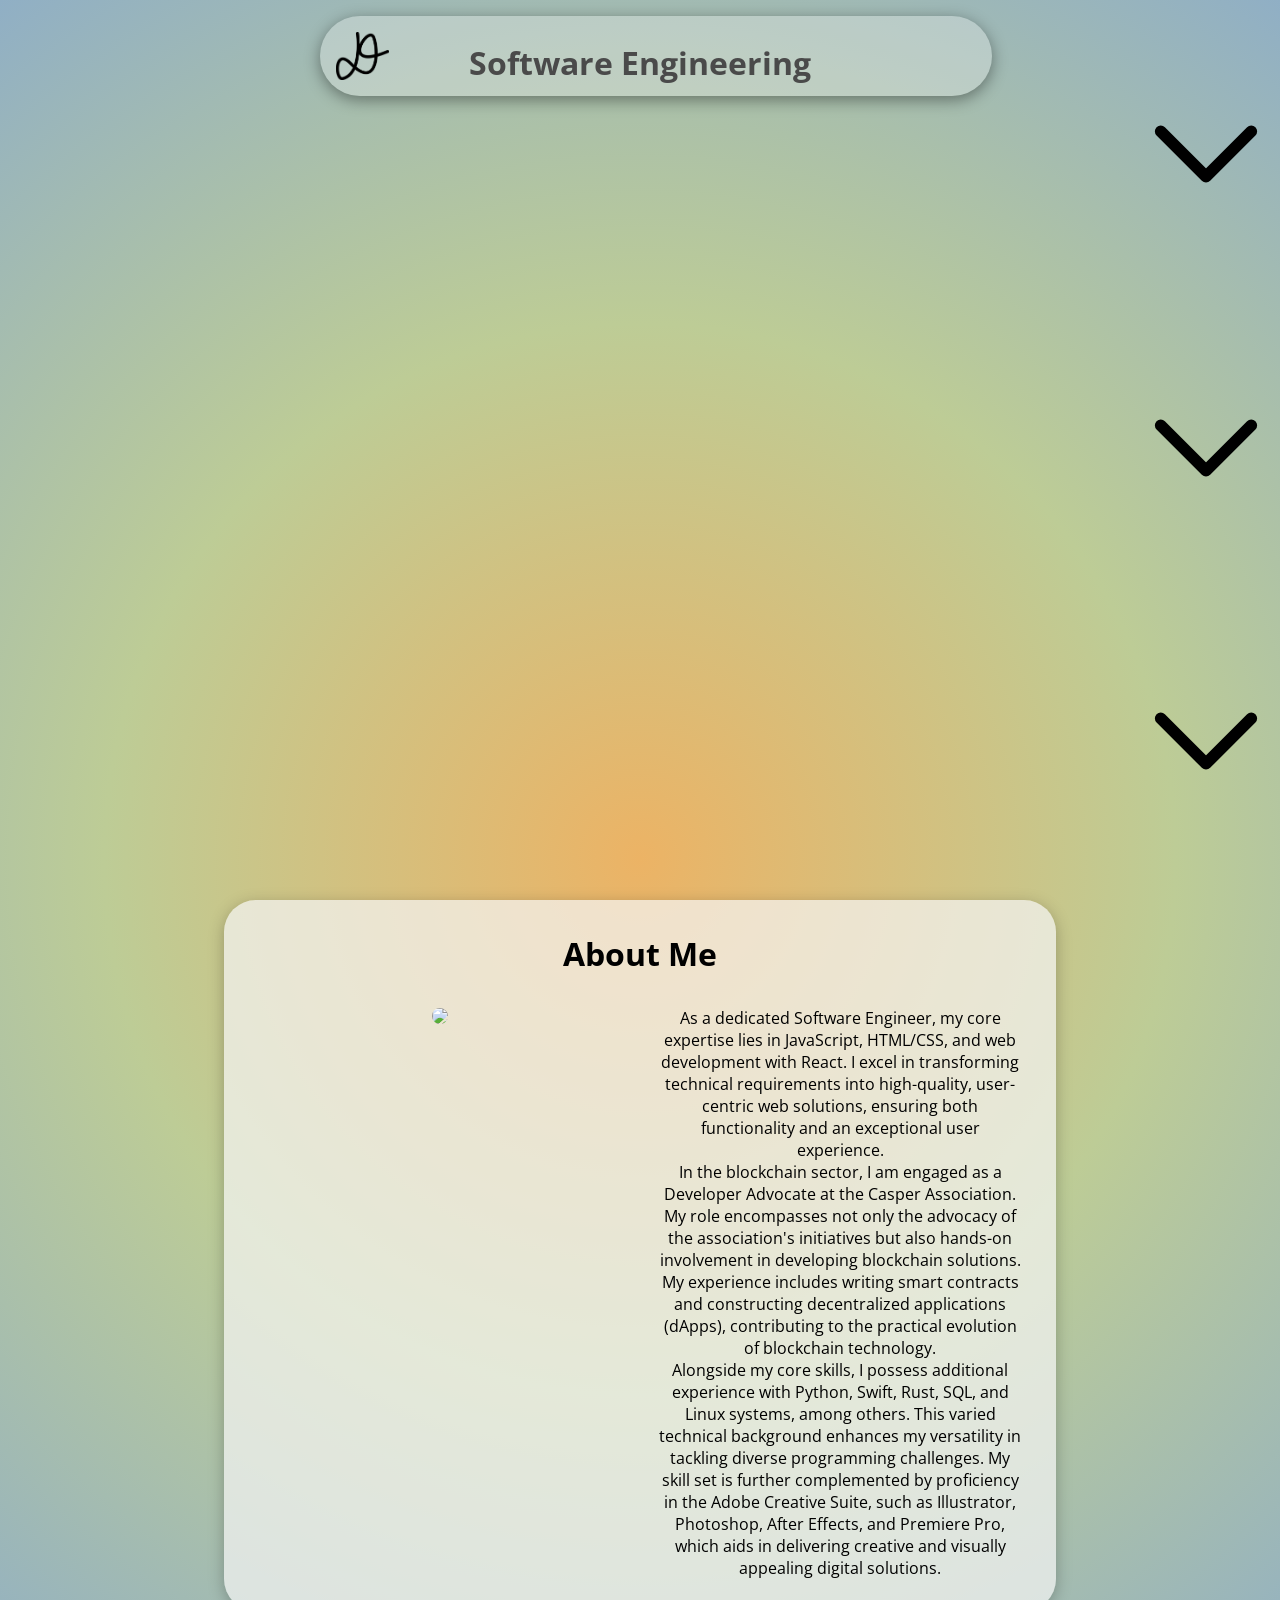
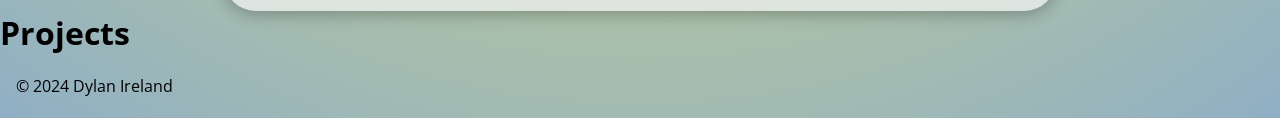
==== index.html @ 54170c0e "first commit" ====
<!DOCTYPE html>
<head>
    <link href="/assets/css/nav.css" rel="stylesheet">
    <link href="/assets/css/keyframes.css" rel="stylesheet">
    <link href="/assets/css/index.css" rel="stylesheet">
    <link href="/assets/css/scrollbar.css" rel="stylesheet">
    <script src="/assets/js/animations.js"></script>
    <script src="https://cdnjs.cloudflare.com/ajax/libs/lottie-web/5.12.2/lottie.min.js"
        integrity="sha512-jEnuDt6jfecCjthQAJ+ed0MTVA++5ZKmlUcmDGBv2vUI/REn6FuIdixLNnQT+vKusE2hhTk2is3cFvv5wA+Sgg=="
        crossorigin="anonymous" referrerpolicy="no-referrer"></script>
    <script src="https://cdnjs.cloudflare.com/ajax/libs/vanilla-tilt/1.8.1/vanilla-tilt.min.js"
        integrity="sha512-wC/cunGGDjXSl9OHUH0RuqSyW4YNLlsPwhcLxwWW1CR4OeC2E1xpcdZz2DeQkEmums41laI+eGMw95IJ15SS3g=="
        crossorigin="anonymous" referrerpolicy="no-referrer" defer></script>
    <script src="/assets/js/nav.js" defer></script>
    <script src="/assets/js/signature.js" defer></script>
    <script src="/assets/js/index.js" defer></script>
    
</head>
<body>
    <div id="nav">
        <div onclick="relocate('/')">
            <img src="/assets/photos/marque.png">
        </div>
    </div>
    <div id="subject">
        <div class="scrollDown">
            <span class="caret">
                <svg version="1.1" id="Layer_1" xmlns="http://www.w3.org/2000/svg" xmlns:xlink="http://www.w3.org/1999/xlink" x="0px"
                y="0px" viewBox="0 0 1000 1000" style="enable-background:new 0 0 1000 1000;" xml:space="preserve">
                    <polyline class="st0" points="146.4,323.2 500,676.8 853.6,323.2 " />
                </svg>
            </span>
            <span class="caret">
                <svg version="1.1" id="Layer_1" xmlns="http://www.w3.org/2000/svg" xmlns:xlink="http://www.w3.org/1999/xlink" x="0px"
                    y="0px" viewBox="0 0 1000 1000" style="enable-background:new 0 0 1000 1000;" xml:space="preserve">
                    <polyline class="st0" points="146.4,323.2 500,676.8 853.6,323.2 " />
                </svg>
            </span>
            <span class="caret">
                <svg version="1.1" id="Layer_1" xmlns="http://www.w3.org/2000/svg" xmlns:xlink="http://www.w3.org/1999/xlink" x="0px"
                    y="0px" viewBox="0 0 1000 1000" style="enable-background:new 0 0 1000 1000;" xml:space="preserve">
                    <polyline class="st0" points="146.4,323.2 500,676.8 853.6,323.2 " />
                </svg>
            </span>
        </div>
        <div id="signature">
        </div>
        <div id="cylinder">
            <div>Software Engineering</div>
            <div>Developer Advocacy</div>
            <div>Blockchain & Web3</div>
            <div>UI/UX</div>
            <div>Software Engineering</div>
        </div>
    </div>
    <div id="about">
        <h1>About Me</h1>
        <div>
            <div>
                <img src="/assets/photos/headshot.png" data-tilt data-tilt-full-page-listening data-tilt-perspective="2000" data-tilt-max="5"/>
            </div>
            <div>
                <p>As a dedicated Software Engineer, my core expertise lies in JavaScript, HTML/CSS, and web development with React. I excel
                in transforming technical requirements into high-quality, user-centric web solutions, ensuring both
                functionality and an exceptional user experience.</p>
                <p>In the blockchain sector, I am engaged as a Developer Advocate at the Casper Association. My role encompasses not only
                the advocacy of the association's initiatives but also hands-on involvement in developing blockchain solutions. My
                experience includes writing smart contracts and constructing decentralized applications (dApps), contributing to the
                practical evolution of blockchain technology.</p>
                <p>Alongside my core skills, I possess additional experience with Python, Swift, Rust, SQL, and Linux systems, among others. This varied technical background enhances my versatility in tackling diverse
                programming challenges. My skill set is further complemented by proficiency in the Adobe Creative Suite, such as Illustrator, Photoshop, After Effects, and Premiere Pro, which aids in
                delivering creative and visually appealing digital solutions.</p>
            </div>
        </div>
    </div>

    <div id="projects">
        <h1>Projects</h1>
        <div>
        </div>
    </div>
    <footer>
        <p>&copy; 2024 Dylan Ireland</p>
    </footer>
</body>
---- assets/css/nav.css ----
#nav {
    width: 50%;
    height: 3rem;
    position: fixed;
    top: 1rem;
    left: calc(25% - 1rem);
    border-radius: 3rem;
    padding: 1rem;
    display: flex;
    align-items: center;
    background-color: rgba(245, 245, 245, 0.3);
    box-shadow: 0 0.25em 1em rgba(0, 0, 0, 0.4);
    z-index: 2;
}

#nav > div:first-child {
    height: 100%;
    cursor: pointer;
}

#nav>div:first-child img {
    height: 100%;
}
---- assets/css/keyframes.css ----
/* BACKGROUND */

@property --x {
    syntax: '<percentage>';
    inherits: false;
    initial-value: 0%;
}

@keyframes colorChange {
    0% {
        --x: 0%;
    }

    100% {
        --x: 100%;
    }
}

/* SCROLLDOWN */

@keyframes scrollDown {

    0%, 100% {
        stroke: rgba(0, 0, 0, 1)
    }

    50% {
        stroke: rgba(0, 0, 0, 0.5)
    }

    /* Change to desired color */
}

/* CYLINDER */

@keyframes cylinder {
    0% {
        transform: translateY(-0.5em)
    }

    10% {
        transform: translateY(calc(-110% - 0.5em))
    }

    25% {
        transform: translateY(calc(-100% - 0.5em))
    }

    35% {
        transform: translateY(calc(-210% - 0.5em))
    }

    50% {
        transform: translateY(calc(-200% - 0.5em))
    }

    60% {
        transform: translateY(calc(-310% - 0.5em))
    }

    75% {
        transform: translateY(calc(-300% - 0.5em))
    }

    85% {
        transform: translateY(calc(-410% - 0.5em))
    }

    100% {
        transform: translateY(calc(-400% - 0.5em))
    }
}

/* ABOUT */

@keyframes fadeIn {
    from {
        opacity: 0;
        transform: translateY(-2em);
    }

    to {
        opacity: 1;
        transform: translateY(0);
    }
}
---- assets/css/index.css ----
@import url('https://fonts.googleapis.com/css2?family=Open+Sans:ital,wght@0,300..800;1,300..800&display=swap');

body {
    background: radial-gradient(circle, rgba(223, 255, 205, 1) 0%, rgba(200, 252, 255, 1) 50%, rgba(201, 207, 255, 1) 100%);
    background: radial-gradient(circle, rgba(223, 255, 205, 1) var(--x), rgba(200, 252, 255, 1) calc(var(--x) + 50%), rgba(201, 207, 255, 1) calc(var(--x) + 100%));
    background: radial-gradient(circle, rgba(236, 179, 101, 1) var(--x), rgba(189, 204, 150, 1) calc(var(--x) + 50%), rgba(144, 175, 197, 1) calc(var(--x) + 100%)); /* new */
    animation: colorChange 10s infinite alternate;
    min-height: 100vh;
    font-family: "Open Sans", sans-serif;
}

body, h1, h2, h3, h4, h5, h6, p {
    margin: 0;
}

#subject {
    width: 100%;
    height: 100vh;
}

.scrollDown {
    position: absolute;
    right: 10px;
    top: 10%;
    bottom: 10%;
    display: flex;
    flex-direction: column;
    justify-content: space-between;
    width: 10%
}

.caret {
    width: 100%;
}

.st0 {
    fill: none;
    stroke: #000;
    stroke-width: 92;
    stroke-linecap: round;
    stroke-linejoin: round;
    stroke-miterlimit: 10;
    animation: scrollDown 1.5s infinite;
}

.caret:nth-child(1) .st0 {
    animation-delay: 0s;
}

.caret:nth-child(2) .st0 {
    animation-delay: 0.3s;
}

.caret:nth-child(3) .st0 {
    animation-delay: 0.6s;
}

/* SIGNATURE */

#signature {
    position: relative;
    width: 60%;
    top: 10%;
    margin: auto;
}

/* CYLINDER */

#cylinder {
    overflow: hidden;
    height: 1em;
    padding-block: 0.25em;
    font-weight: bold;
    font-size: 2em;
    text-align: center;
    position: relative;
    top: 5%;
}

#cylinder div {
    height: 100%;
    animation: cylinder 15s infinite;
    line-height: 100%;
    padding-block: 0.5em;
    animation-delay: 1.5s;
}

#cylinder div:first-child {
    transform: translateY(calc(-10% - 0.5em));
}

/* ABOUT */

#about {
    margin: auto;
    width: 60%;
    background-color: rgba(245, 245, 245, 0.7);
    padding: 2rem;
    border-radius: 2rem;
    text-align: center;
    display: flex;
    flex-direction: column;
    box-shadow: 0 0.25em 1em rgba(0, 0, 0, 0.25);
}

#about > h1 {
    margin-bottom: 2rem;
}

#about > div {
    width: 100%;
    display: flex;
    gap: 2rem;
}

#about > div > div {
    width: 50%;
}

#about img {
    width: 100%;
    border-radius: 1rem;
}

#about > div > div:last-child {
    display: flex;
    flex-direction: column;
    justify-content: space-around;
}

.fadeIn {
    animation-name: fadeIn;
    animation-duration: 0.5s;
    animation-fill-mode: forwards;
}

#about>div>div p {
    opacity: 0;
    transition: all 0.5s ease-out;
}

#about>div>div p:nth-child(1) {
    animation-delay: 0.5s;
}

#about>div>div p:nth-child(2) {
    animation-delay: 1s;
}

#about>div>div p:nth-child(3) {
    animation-delay: 1.5s;
}

/* PROJECTS */



/* FOOTER */

footer {
    display: flex;
    justify-content: space-between;
    align-items: center;
    height: 2rem;
    padding: 1rem;
}
---- assets/css/scrollbar.css ----
::-webkit-scrollbar {
    width: 0.75rem;
}

::-webkit-scrollbar-track {
    background: #f1f1f1;
}

::-webkit-scrollbar-thumb {
    background: #888;
}

::-webkit-scrollbar-thumb:hover {
    background: #777;
}

::-webkit-scrollbar-track {

}

::-webkit-scrollbar-track-piece {

}
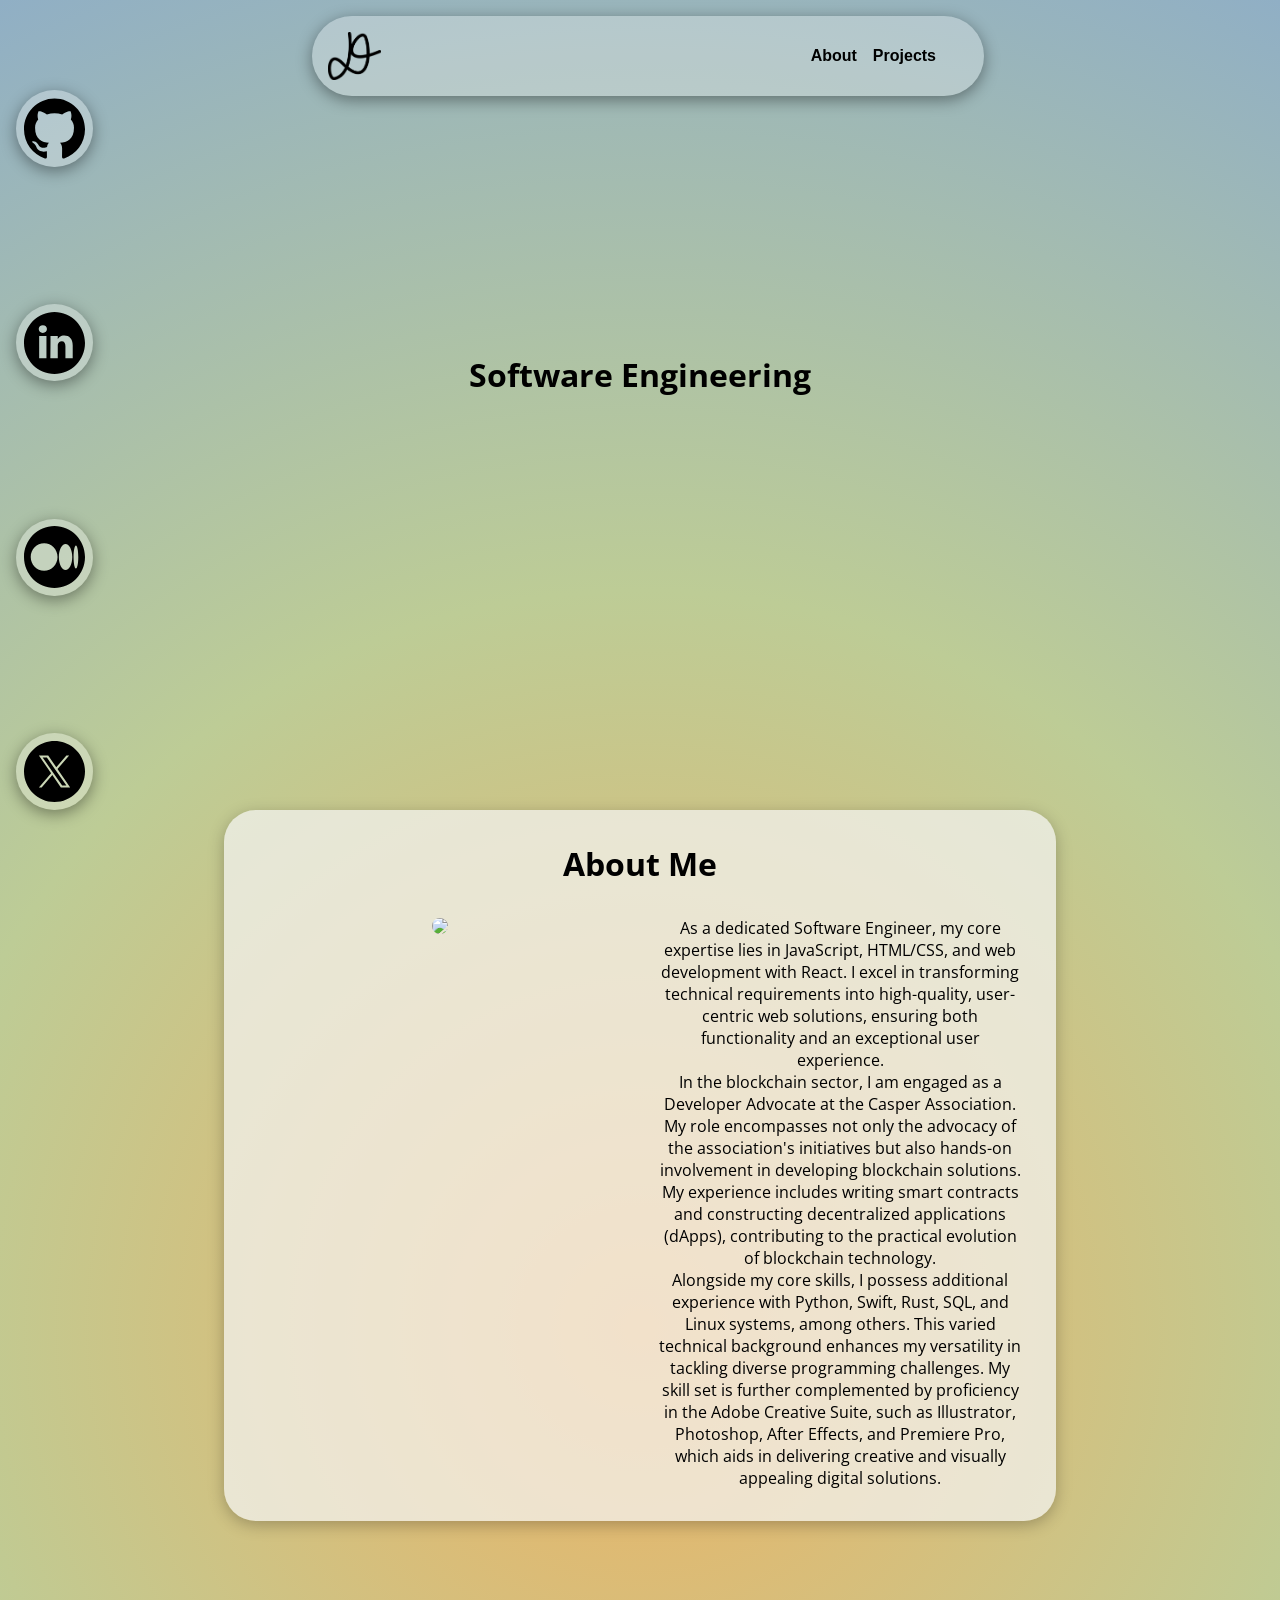
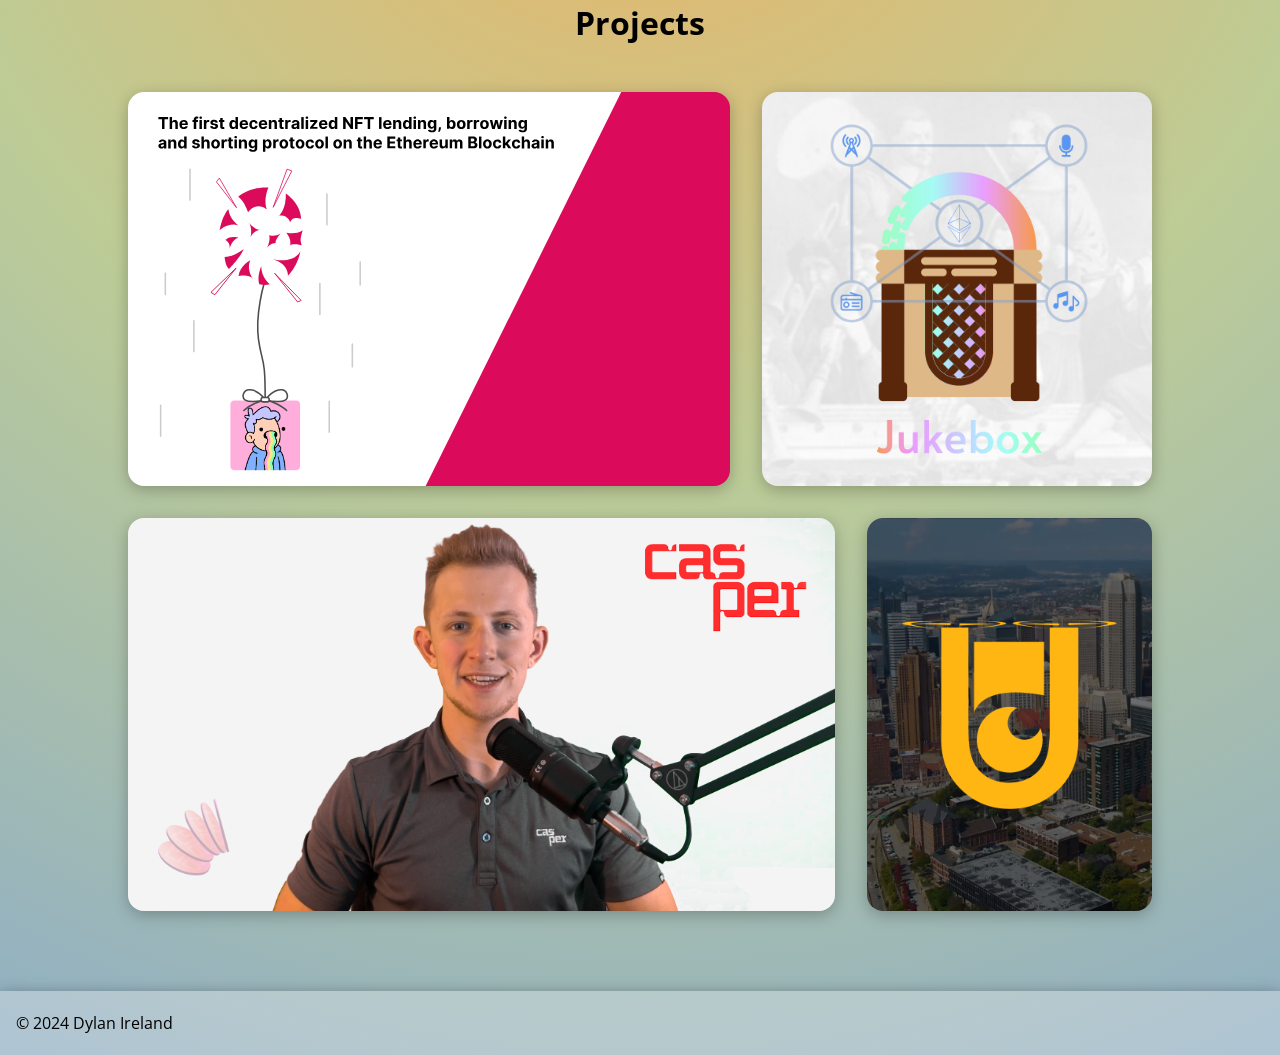
==== commit 9349914b: "updates" ====
--- a/index.html
+++ b/index.html
@@ -3,7 +3,7 @@
     <link href="/assets/css/nav.css" rel="stylesheet">
     <link href="/assets/css/keyframes.css" rel="stylesheet">
     <link href="/assets/css/index.css" rel="stylesheet">
-    <link href="/assets/css/scrollbar.css" rel="stylesheet">
+    <link href="/assets/css/scroll.css" rel="stylesheet">
     <script src="/assets/js/animations.js"></script>
     <script src="https://cdnjs.cloudflare.com/ajax/libs/lottie-web/5.12.2/lottie.min.js"
         integrity="sha512-jEnuDt6jfecCjthQAJ+ed0MTVA++5ZKmlUcmDGBv2vUI/REn6FuIdixLNnQT+vKusE2hhTk2is3cFvv5wA+Sgg=="
@@ -21,37 +21,40 @@
         <div onclick="relocate('/')">
             <img src="/assets/photos/marque.png">
         </div>
+        <div id="navbuttons">
+            <button onclick="relocate('#about')">About</button>
+            <button onclick="relocate('#projects')">Projects</button>
+        </div>
     </div>
     <div id="subject">
-        <div class="scrollDown">
-            <span class="caret">
-                <svg version="1.1" id="Layer_1" xmlns="http://www.w3.org/2000/svg" xmlns:xlink="http://www.w3.org/1999/xlink" x="0px"
-                y="0px" viewBox="0 0 1000 1000" style="enable-background:new 0 0 1000 1000;" xml:space="preserve">
-                    <polyline class="st0" points="146.4,323.2 500,676.8 853.6,323.2 " />
-                </svg>
-            </span>
-            <span class="caret">
-                <svg version="1.1" id="Layer_1" xmlns="http://www.w3.org/2000/svg" xmlns:xlink="http://www.w3.org/1999/xlink" x="0px"
-                    y="0px" viewBox="0 0 1000 1000" style="enable-background:new 0 0 1000 1000;" xml:space="preserve">
-                    <polyline class="st0" points="146.4,323.2 500,676.8 853.6,323.2 " />
-                </svg>
-            </span>
-            <span class="caret">
-                <svg version="1.1" id="Layer_1" xmlns="http://www.w3.org/2000/svg" xmlns:xlink="http://www.w3.org/1999/xlink" x="0px"
-                    y="0px" viewBox="0 0 1000 1000" style="enable-background:new 0 0 1000 1000;" xml:space="preserve">
-                    <polyline class="st0" points="146.4,323.2 500,676.8 853.6,323.2 " />
-                </svg>
-            </span>
+        <div id="socialButtons">
+            <div class="socialButton" onclick="openLink('github')">
+                <img src="/assets/photos/socialbuttons/github.svg"/>
+            </div>
+            <div class="socialButton" onclick="openLink('linkedin')">
+                <img src="/assets/photos/socialbuttons/linkedin.svg" />
+            </div>
+            <div class="socialButton" onclick="openLink('medium')">
+                <img src="/assets/photos/socialbuttons/medium.svg" />
+            </div>
+            <div class="socialButton" onclick="openLink('x')">
+                <img src="/assets/photos/socialbuttons/x.svg" />
+            </div>
         </div>
-        <div id="signature">
+
+        <div id="hero">
+            <div id="signature">
+                
+            </div>
+            <div id="cylinder">
+                <div>Software Engineering</div>
+                <div>Developer Advocacy</div>
+                <div>Blockchain & Web3</div>
+                <div>UI/UX</div>
+                <div>Software Engineering</div>
+            </div>
         </div>
-        <div id="cylinder">
-            <div>Software Engineering</div>
-            <div>Developer Advocacy</div>
-            <div>Blockchain & Web3</div>
-            <div>UI/UX</div>
-            <div>Software Engineering</div>
-        </div>
+        
     </div>
     <div id="about">
         <h1>About Me</h1>
@@ -77,6 +80,18 @@
     <div id="projects">
         <h1>Projects</h1>
         <div>
+            <div class="balloon" onclick="openLink('balloon')">
+                <span>Balloon Protocol</span>
+            </div>
+            <div class="jukebox" onclick="openLink('jukebox')">
+                <span>Jukebox</span>
+            </div>
+            <div class="dappdev" onclick="openLink('dappdev')">
+                <span>dApp Developer Series</span>
+            </div>
+            <div class="aero" onclick="openLink('aero')">
+                <span>Pittsburgh Aerophotography</span>
+            </div>
         </div>
     </div>
     <footer>
--- a/assets/css/nav.css
+++ b/assets/css/nav.css
@@ -8,9 +8,11 @@
     padding: 1rem;
     display: flex;
     align-items: center;
+    justify-content: space-between;
     background-color: rgba(245, 245, 245, 0.3);
     box-shadow: 0 0.25em 1em rgba(0, 0, 0, 0.4);
     z-index: 2;
+    transform: translateX(-1rem);
 }
 
 #nav > div:first-child {
@@ -18,6 +20,24 @@
     cursor: pointer;
 }
 
-#nav>div:first-child img {
+#nav > div:first-child img {
     height: 100%;
+}
+
+#nav #navbuttons {
+    display: flex;
+    align-items: center;
+    justify-content: flex-end;
+    gap: 1em;
+    padding-right: 2em;
+    overflow: hidden;
+}
+
+#nav #navbuttons button {
+    background-color: transparent;
+    border: none;
+    font-size: 1em;
+    cursor: pointer;
+    font-weight: bold;
+    padding: 0;
 }
--- a/assets/css/index.css
+++ b/assets/css/index.css
@@ -15,53 +15,53 @@
 
 #subject {
     width: 100%;
-    height: 100vh;
-}
-
-.scrollDown {
-    position: absolute;
-    right: 10px;
+    height: 90vh;
+    height: 90svh;
+}
+
+/* SOCIAL BUTTONS */
+
+#socialButtons {
+    position: absolute;
+    left: 1rem;
     top: 10%;
     bottom: 10%;
     display: flex;
     flex-direction: column;
     justify-content: space-between;
-    width: 10%
-}
-
-.caret {
-    width: 100%;
-}
-
-.st0 {
-    fill: none;
-    stroke: #000;
-    stroke-width: 92;
-    stroke-linecap: round;
-    stroke-linejoin: round;
-    stroke-miterlimit: 10;
-    animation: scrollDown 1.5s infinite;
-}
-
-.caret:nth-child(1) .st0 {
-    animation-delay: 0s;
-}
-
-.caret:nth-child(2) .st0 {
-    animation-delay: 0.3s;
-}
-
-.caret:nth-child(3) .st0 {
-    animation-delay: 0.6s;
+    width: 6%;
+}
+
+#socialButtons .socialButton {
+    width: calc(100%);
+    aspect-ratio: 1 / 1;
+    background-color: rgba(245, 245, 245, 0.3);
+    box-shadow: 0 0.25em 1em rgba(0, 0, 0, 0.4);
+    border-radius: 50%;
+    display: flex;
+    align-items: center;
+    justify-content: center;
+    cursor: pointer;
+}
+
+#socialButtons .socialButton img {
+    width: 80%;
+}
+
+/* MAIN CONTENT (HERO) */
+
+#hero {
+    position: relative;
+    width: 70%;
+    top: 50%;
+    transform: translateY(-50%);
+    margin: auto;
 }
 
 /* SIGNATURE */
 
 #signature {
-    position: relative;
-    width: 60%;
-    top: 10%;
-    margin: auto;
+    width: 100%;
 }
 
 /* CYLINDER */
@@ -73,8 +73,10 @@
     font-weight: bold;
     font-size: 2em;
     text-align: center;
-    position: relative;
-    top: 5%;
+    position: absolute;
+    bottom: 10%;
+    left: 50%;
+    transform: translateX(-50%);
 }
 
 #cylinder div {
@@ -101,6 +103,7 @@
     display: flex;
     flex-direction: column;
     box-shadow: 0 0.25em 1em rgba(0, 0, 0, 0.25);
+    margin-bottom: 2rem;
 }
 
 #about > h1 {
@@ -153,7 +156,108 @@
 
 /* PROJECTS */
 
-
+#projects {
+    margin: 0 10% 5rem 10%;
+    padding-top: 3rem;
+}
+
+#projects h1 {
+    text-align: center;
+    margin-bottom: 3rem;
+}
+
+#projects > div {
+    width: 100%;
+    aspect-ratio: 5 / 4;
+    display: grid;
+    grid-template-columns: repeat(10, 1fr);
+    grid-template-rows: repeat(4, 1fr);
+    gap: 2rem;
+}
+
+#projects > div > div {
+    border-radius: 1rem;
+    box-shadow: 0 0.25em 1em rgba(0, 0, 0, 0.25);
+    transition: transform 0.3s ease, box-shadow 0.3s ease, filter 0.3s ease;
+}
+
+#projects > div > div:hover {
+    transform: scale(1.1);
+    box-shadow: 0 0.5em 1.5em rgba(0, 0, 0, 0.5);
+    cursor: pointer;
+}
+
+#projects > div > div::before {
+    content: '';
+    background-color: rgba(0, 0, 0, 0.0);
+    transition: background-color 0.3s ease;
+    border-radius: inherit;
+}
+
+#projects > div > div:hover::before {
+    position: absolute;
+    top: 0;
+    right: 0;
+    bottom: 0;
+    left: 0;
+    background-color: rgba(0, 0, 0, 0.5);
+}
+
+#projects > div > div > span {
+    opacity: 0;
+}
+
+#projects > div > div:hover > span {
+    position: absolute;
+    top: 50%;
+    left: 50%;
+    transform: translate(-50%, -50%);
+    color: white;
+    font-weight: bold;
+    font-size: 2em;
+    transition: opacity 0.3s ease;
+    text-align: center;
+    opacity: 1;
+}
+
+#projects .balloon {
+    grid-column-start: 1;
+    grid-column-end: 7;
+    grid-row-start: 1;
+    grid-row-end: 3;
+    background-color: white;
+    background-image: url("/assets/photos/projects/balloon.svg");
+    background-size: cover;
+}
+
+#projects .jukebox {
+    grid-column-start: 7;
+    grid-column-end: 11;
+    grid-row-start: 1;
+    grid-row-end: 3;
+    background-image: url("/assets/photos/projects/juke.png");
+    background-size: cover;
+}
+
+#projects .dappdev {
+    grid-column-start: 1;
+    grid-column-end: 8;
+    grid-row-start: 3;
+    grid-row-end: 5;
+    background-image: url("/assets/photos/projects/dappdev.png");
+    background-size: cover;
+    background-position: center;
+}
+
+#projects .aero {
+    grid-column-start: 8;
+    grid-column-end: 11;
+    grid-row-start: 3;
+    grid-row-end: 5;
+    background-image: url("/assets/photos/projects/aero.png");
+    background-size: cover;
+    background-position: center;
+}
 
 /* FOOTER */
 
@@ -163,5 +267,7 @@
     align-items: center;
     height: 2rem;
     padding: 1rem;
-}
-
+    background-color: rgba(245, 245, 245, 0.3);
+    box-shadow: 0 0.25em 1em rgba(0, 0, 0, 0.4);
+}
+
--- a/assets/css/scroll.css
+++ b/assets/css/scroll.css
@@ -0,0 +1,64 @@
+/* SCROLLBAR */
+
+::-webkit-scrollbar {
+    width: 0.75rem;
+}
+
+::-webkit-scrollbar-track {
+    background: #f1f1f1;
+}
+
+::-webkit-scrollbar-thumb {
+    background: #888;
+}
+
+::-webkit-scrollbar-thumb:hover {
+    background: #777;
+}
+
+::-webkit-scrollbar-track {
+
+}
+
+::-webkit-scrollbar-track-piece {
+
+}
+
+/* SCROLLDOWN */
+
+.scrollDown {
+    position: absolute;
+    right: 1rem;
+    top: 10%;
+    bottom: 10%;
+    display: flex;
+    flex-direction: column;
+    justify-content: space-between;
+    width: 7.5%;
+}
+
+.caret {
+    width: 100%;
+}
+
+.st0 {
+    fill: none;
+    stroke: #000;
+    stroke-width: 92;
+    stroke-linecap: round;
+    stroke-linejoin: round;
+    stroke-miterlimit: 10;
+    animation: scrollDown 1.5s infinite;
+}
+
+.caret:nth-child(1) .st0 {
+    animation-delay: 0s;
+}
+
+.caret:nth-child(2) .st0 {
+    animation-delay: 0.3s;
+}
+
+.caret:nth-child(3) .st0 {
+    animation-delay: 0.6s;
+}
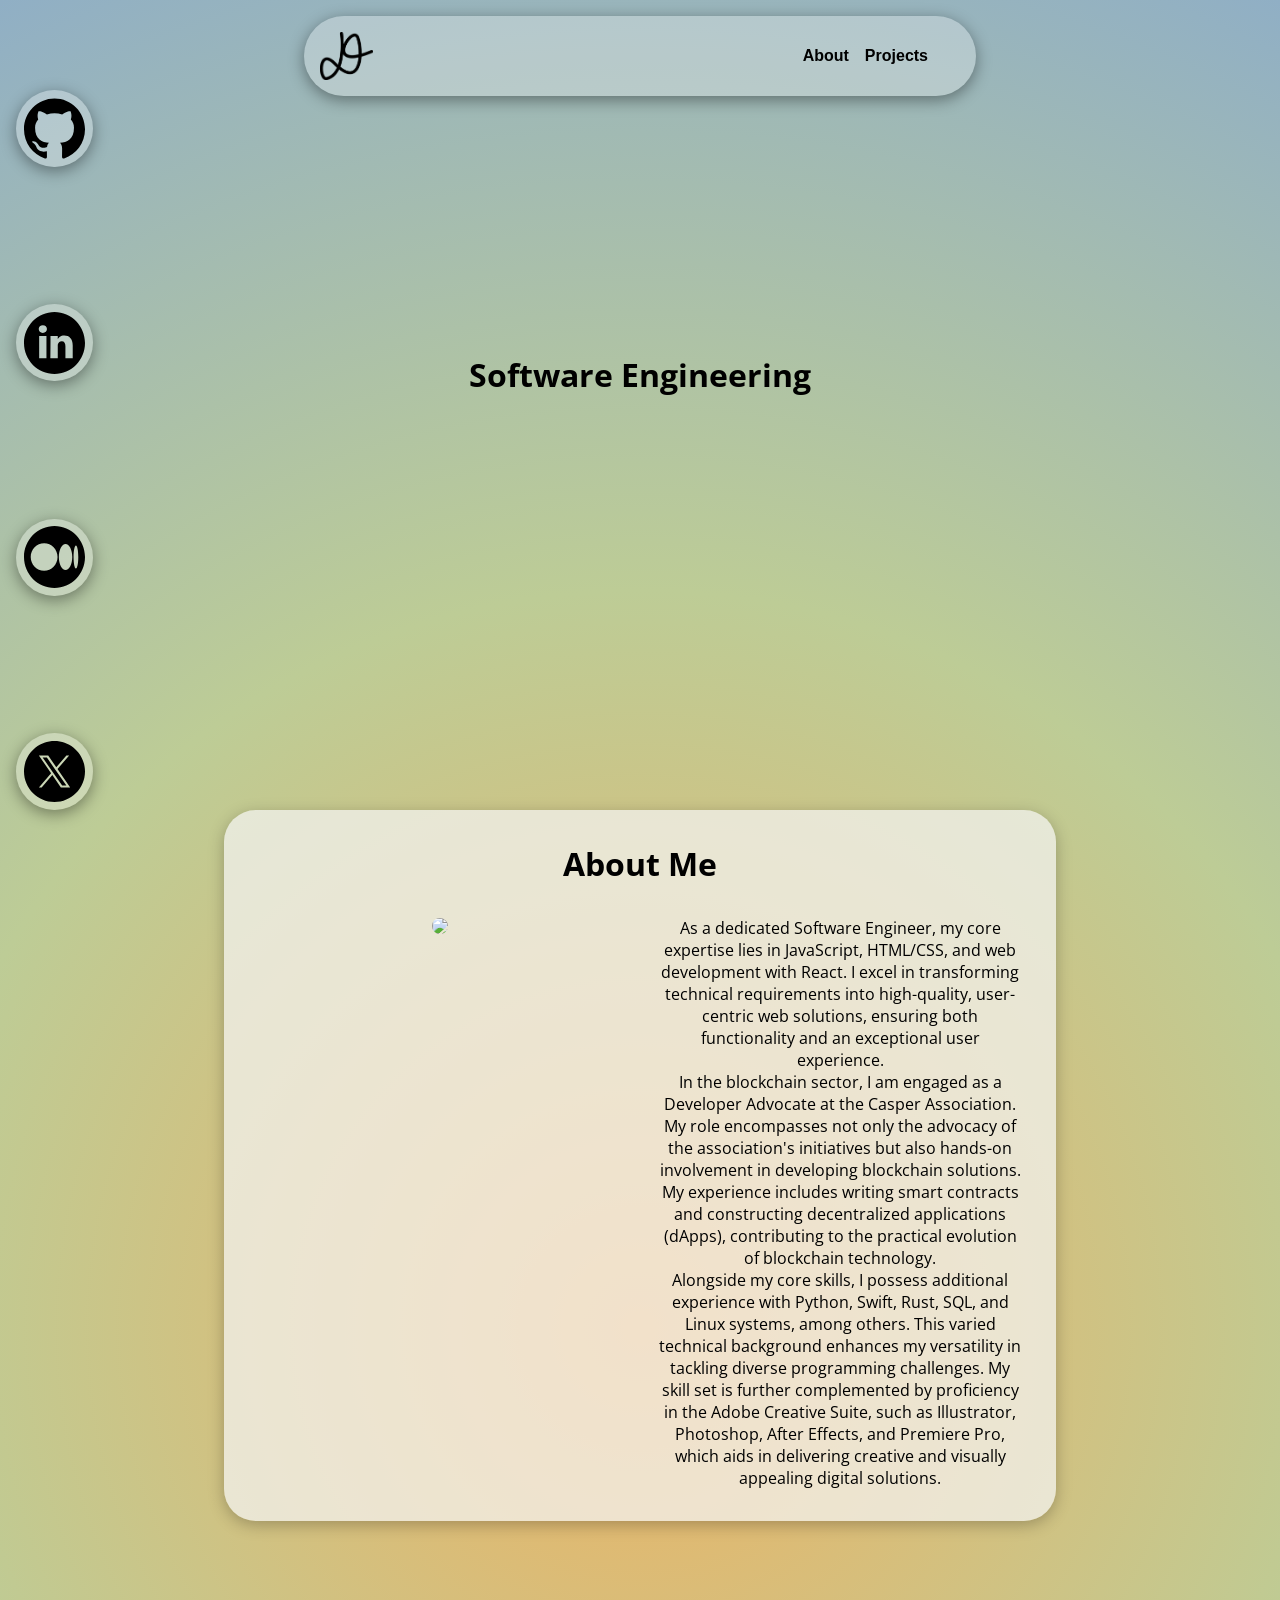
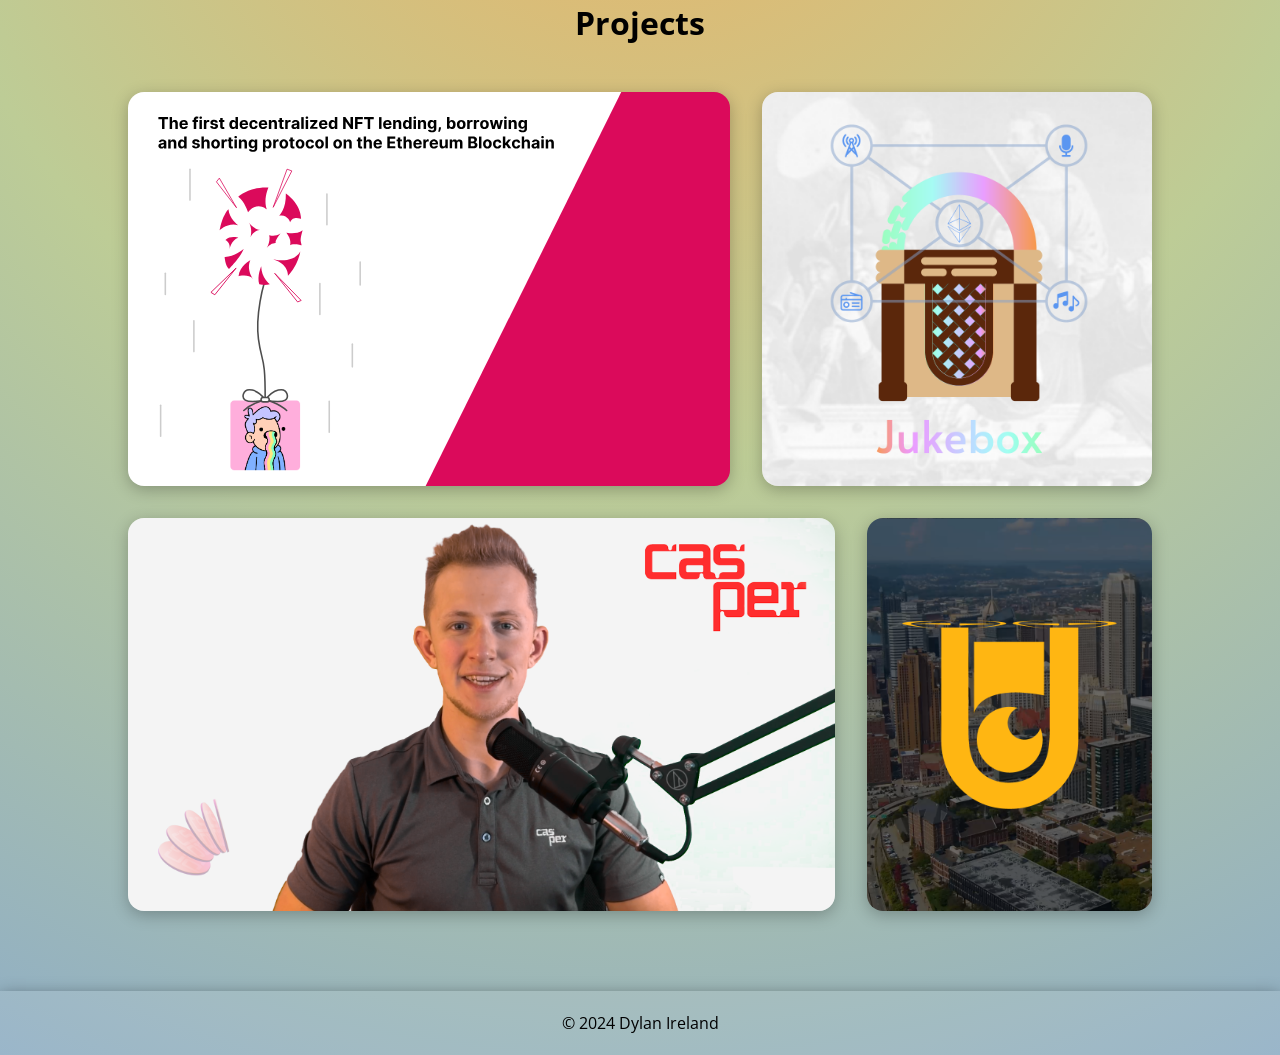
==== commit f73f7c74: "metadata, favicon" ====
--- a/index.html
+++ b/index.html
@@ -1,5 +1,20 @@
 <!DOCTYPE html>
 <head>
+    <meta charset="UTF-8">
+    <title>Dylan Ireland</title>
+    <meta name="description" content="Dylan Ireland is a Software Engineer focusing on Web3 development">
+    <meta name="keywords" content="Dylan, Ireland, Dylan Ireland, Software Engineer, Web Developer">
+    <meta name="author" content="Dylan Ireland">
+    <meta name="viewport" content="width=device-width, initial-scale=1.0">
+    <link rel="apple-touch-icon" sizes="180x180" href="/assets/favicon/apple-touch-icon.png">
+    <link rel="icon" type="image/png" sizes="32x32" href="/assets/favicon/favicon-32x32.png">
+    <link rel="icon" type="image/png" sizes="16x16" href="/assets/favicon/favicon-16x16.png">
+    <link rel="manifest" href="/assets/favicon/site.webmanifest">
+    <link rel="mask-icon" href="/assets/favicon/safari-pinned-tab.svg" color="#5bbad5">
+    <link rel="shortcut icon" href="/assets/favicon/favicon.ico">
+    <meta name="msapplication-TileColor" content="#00aba9">
+    <meta name="msapplication-config" content="/assets/favicon/browserconfig.xml">
+    <meta name="theme-color" content="#ffffff">
     <link href="/assets/css/nav.css" rel="stylesheet">
     <link href="/assets/css/keyframes.css" rel="stylesheet">
     <link href="/assets/css/index.css" rel="stylesheet">
--- a/assets/css/nav.css
+++ b/assets/css/nav.css
@@ -40,4 +40,16 @@
     cursor: pointer;
     font-weight: bold;
     padding: 0;
+}
+
+@media (max-aspect-ratio: 1/1) {
+    #nav {
+        width: 70%;
+    }
+}
+
+@media (max-aspect-ratio: 3/4) {
+    #nav {
+        width: 90%;
+    }
 }
--- a/assets/css/index.css
+++ b/assets/css/index.css
@@ -77,6 +77,7 @@
     bottom: 10%;
     left: 50%;
     transform: translateX(-50%);
+    text-wrap: nowrap;
 }
 
 #cylinder div {
@@ -263,11 +264,179 @@
 
 footer {
     display: flex;
-    justify-content: space-between;
+    justify-content: center;
     align-items: center;
     height: 2rem;
     padding: 1rem;
-    background-color: rgba(245, 245, 245, 0.3);
+    background-color: rgba(245, 245, 245, 0.1);
     box-shadow: 0 0.25em 1em rgba(0, 0, 0, 0.4);
 }
 
+@media (max-aspect-ratio: 4/3) {
+    /* SUBJECT */
+
+    #subject {
+        height: 80vh;
+        height: 80svh;
+    }
+
+    /* SOCIAL BUTTONS */
+    
+    #socialButtons {
+        top: 5%;
+        bottom: 20%;
+        width: 8%;
+    }
+
+    /* MAIN CONTENT (HERO) */
+    
+    #hero {
+        position: relative;
+        width: 75%;
+        top: 50%;
+        transform: translateY(-50%);
+        margin: auto;
+    }
+    
+    /* ABOUT */
+    
+    #about {
+        width: 75%;
+    }
+    
+        
+    #about > div > div:last-child {
+        gap: 1rem;
+    }
+
+    /* PROJECTS */
+    
+    #projects {
+        margin: 0 5% 5rem 5%;
+        padding-top: 2rem;
+    }
+    
+    #projects h1 {
+        margin-bottom: 2.5rem;
+    }
+}
+
+@media (max-aspect-ratio: 1/1) {
+    /* SUBJECT */
+    
+    #subject {
+        height: 65vh;
+        height: 65svh;
+    }
+
+    /* SOCIAL BUTTONS */
+    
+    #socialButtons {
+        top: 1rem;
+        bottom: 40%;
+        width: 10%;
+    }
+
+    /* CYLINDER */
+
+    #cylinder {
+        bottom: initial;
+    }
+
+    /* ABOUT */
+
+    #about {
+        width: 85%;
+    }
+}
+
+@media (max-aspect-ratio: 3/4) {
+    /* SUBJECT */
+
+    #subject {
+        position: relative;
+        height: 80vh;
+        height: 80svh;
+    }
+
+    /* SOCIAL BUTTONS */
+
+    #socialButtons {
+        flex-direction: row;
+        width: initial;
+        top: initial;
+        bottom: 10%;
+        right: 1rem;
+        gap: 5%;
+    }
+
+    /* MAIN CONTENT (HERO) */
+    
+    #hero {
+        position: relative;
+        width: 100%;
+        top: 40%;
+        margin: auto;
+    }
+
+    /* CYLINDER */
+
+    #cylinder {
+    }
+
+    /* ABOUT */
+
+    #about {
+        box-sizing: border-box;
+        width: 95%;
+        padding: 1.5rem;
+    }
+
+    #about > h1 {
+        margin-bottom: 1rem;
+    }
+
+    #about > div {
+        flex-direction: column;
+    }
+
+    #about > div > div {
+        width: 100%;
+    }
+
+    /* PROJECTS */
+
+    #projects {
+        box-sizing: border-box;
+        padding-top: 1rem;
+        margin: 0 5% 1.5rem 5%;
+    }
+
+    #projects h1 {
+        margin-bottom: 1.5rem;
+    }
+
+    #projects > div {
+        display: flex;
+        flex-direction: column;
+        aspect-ratio: initial;
+        gap: 1.5rem;
+    }
+
+    #projects .balloon {
+        height: 50vw;
+    }
+
+    #projects .jukebox {
+        height: 90vw;
+    }
+
+    #projects .dappdev {
+        height: 50vw;
+    }
+
+    #projects .aero {
+        height: 90vw;
+    }
+}
+
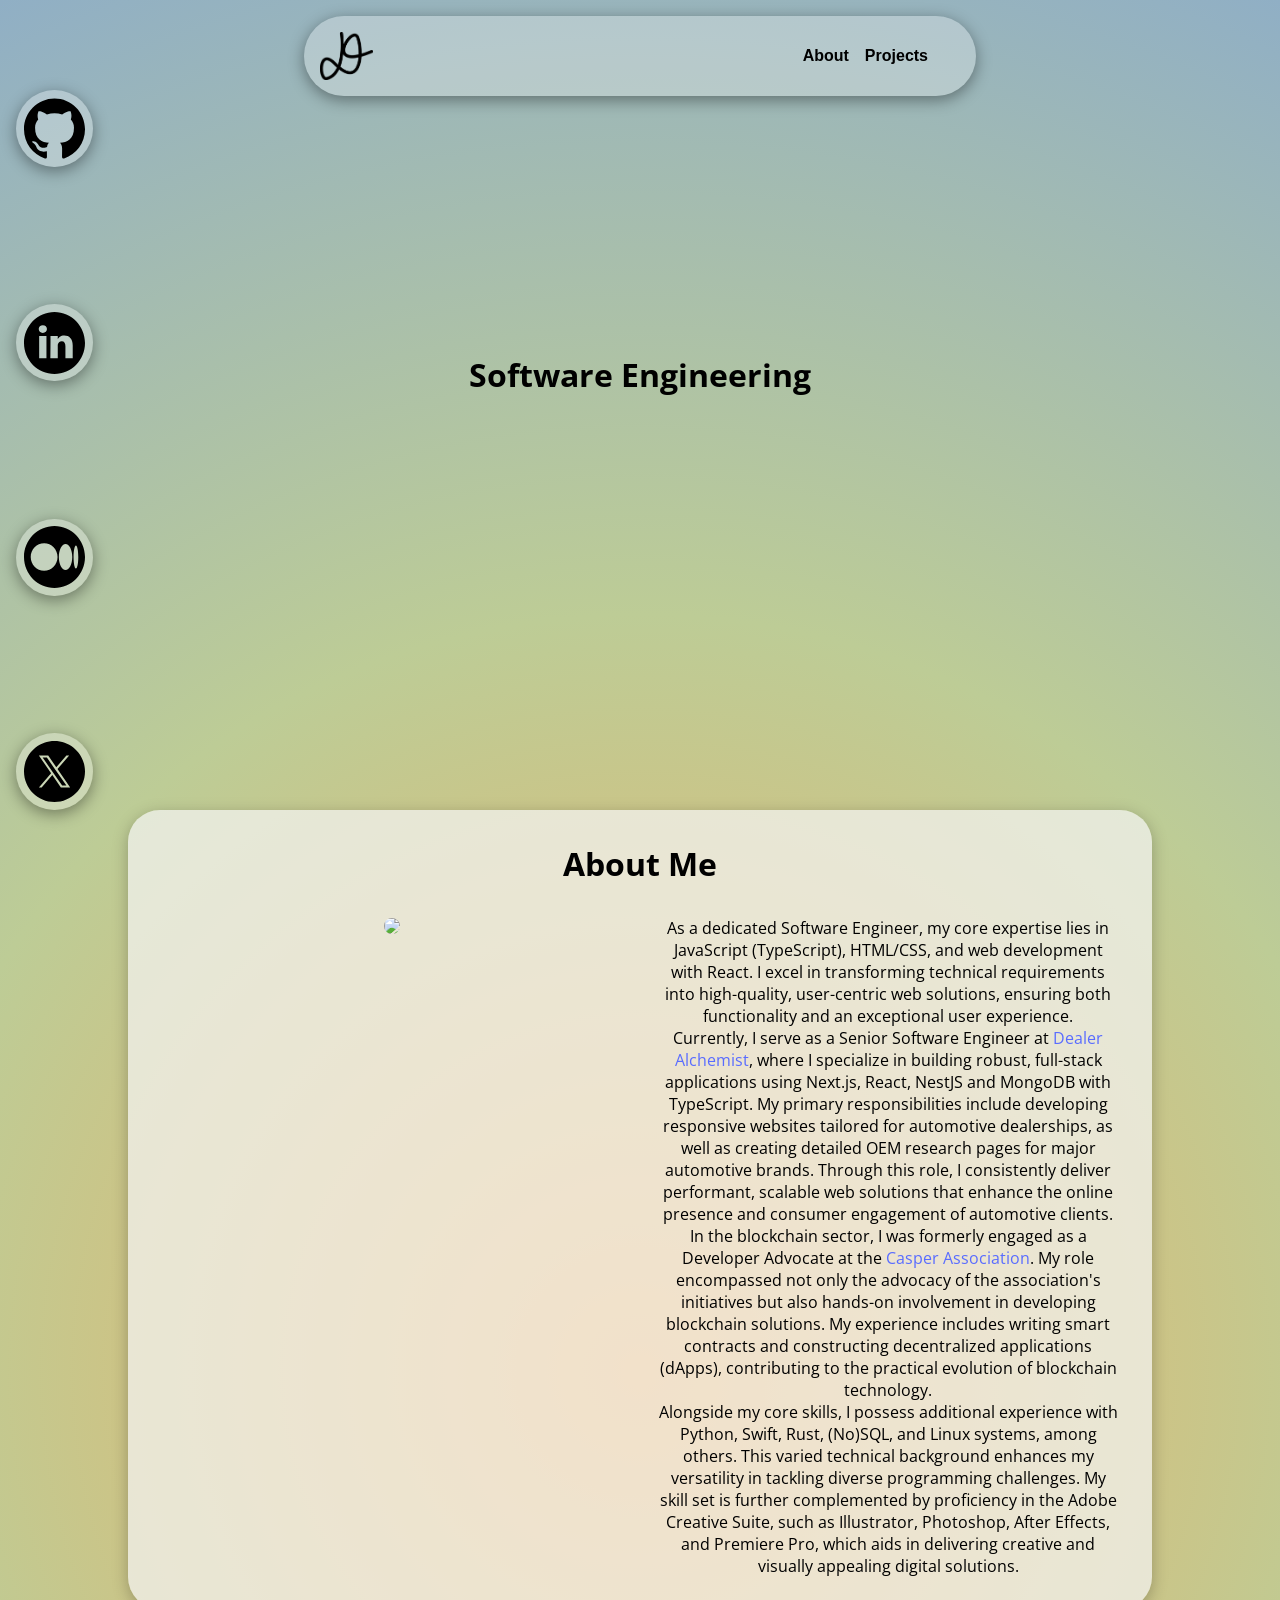
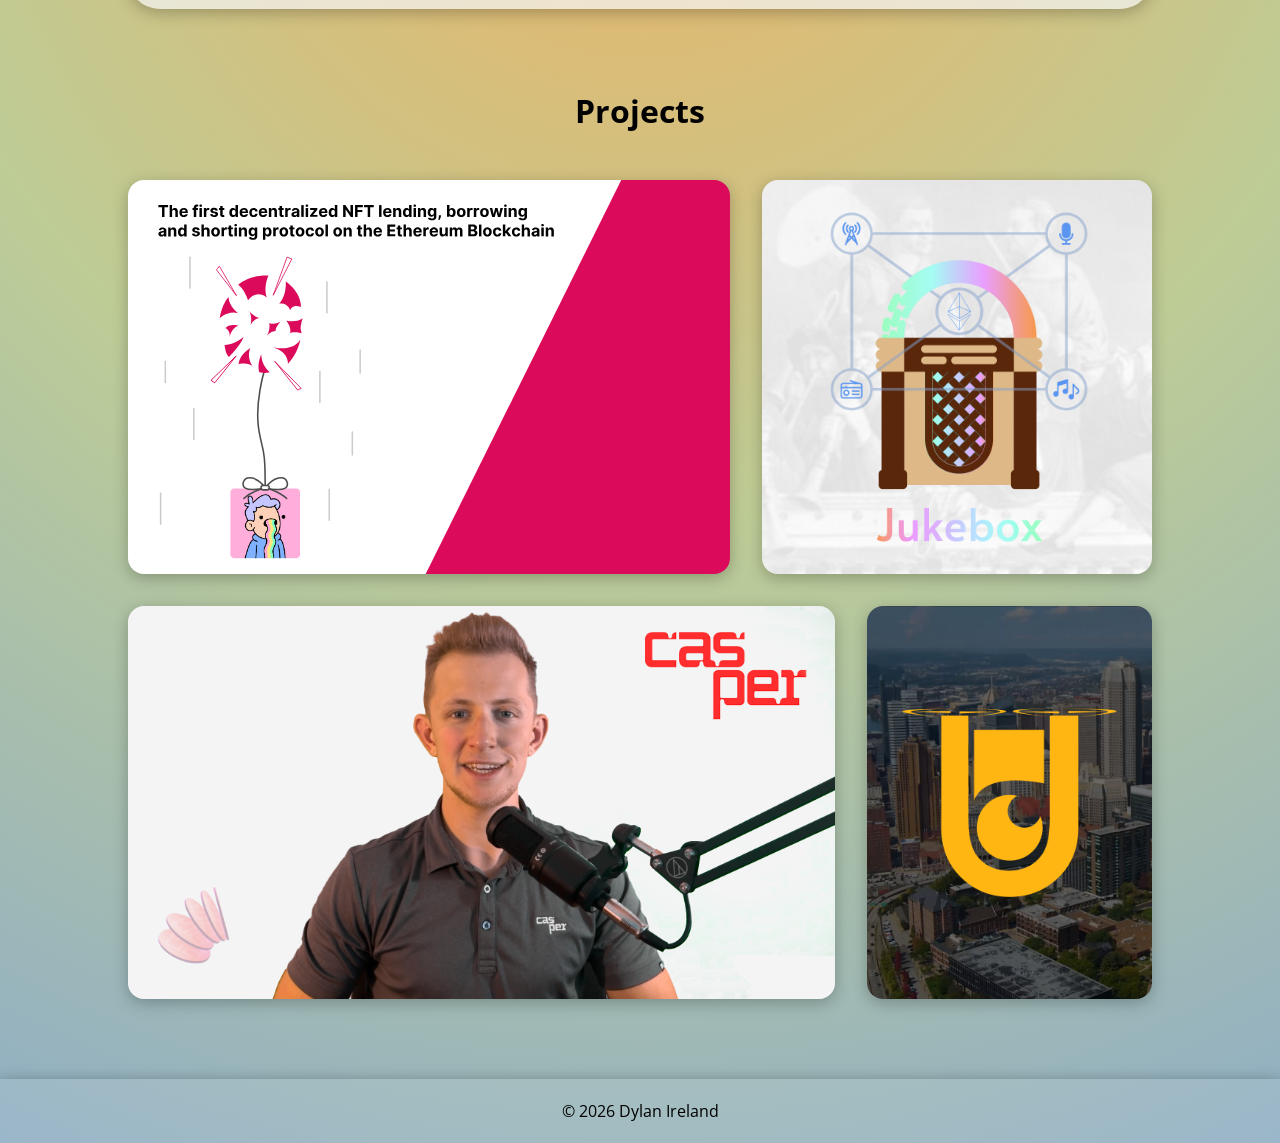
==== commit 60721de9: "Updated with new job, formatting" ====
--- a/index.html
+++ b/index.html
@@ -1,8 +1,8 @@
 <!DOCTYPE html>
 <head>
     <meta charset="UTF-8">
-    <title>Dylan Ireland</title>
-    <meta name="description" content="Dylan Ireland is a Software Engineer focusing on Web3 development">
+    <title>Dylan Ireland | Senior Software Engineer</title>
+    <meta name="description" content="Dylan Ireland is a Full-Stack Software Engineer currently focused on web development with React and Next.js">
     <meta name="keywords" content="Dylan, Ireland, Dylan Ireland, Software Engineer, Web Developer">
     <meta name="author" content="Dylan Ireland">
     <meta name="viewport" content="width=device-width, initial-scale=1.0">
@@ -78,14 +78,19 @@
                 <img src="/assets/photos/headshot.png" data-tilt data-tilt-full-page-listening data-tilt-perspective="2000" data-tilt-max="5"/>
             </div>
             <div>
-                <p>As a dedicated Software Engineer, my core expertise lies in JavaScript, HTML/CSS, and web development with React. I excel
+                <p>As a dedicated Software Engineer, my core expertise lies in JavaScript (TypeScript), HTML/CSS, and web development with React. I excel
                 in transforming technical requirements into high-quality, user-centric web solutions, ensuring both
                 functionality and an exceptional user experience.</p>
-                <p>In the blockchain sector, I am engaged as a Developer Advocate at the Casper Association. My role encompasses not only
+                <p>Currently, I serve as a Senior Software Engineer at <a target="_blank" href="https://dealeralchemist.com/">Dealer Alchemist</a>, where I specialize in building robust, 
+                    full-stack applications using Next.js, React, NestJS and MongoDB with TypeScript. My primary responsibilities include developing responsive 
+                    websites tailored for automotive dealerships, as well as creating detailed OEM research pages for major automotive brands. Through this role, 
+                    I consistently deliver performant, scalable web solutions that enhance the online presence and consumer engagement of automotive clients.
+                </p>
+                <p>In the blockchain sector, I was formerly engaged as a Developer Advocate at the <a target="_blank" href="https://www.casper.network/">Casper Association</a>. My role encompassed not only
                 the advocacy of the association's initiatives but also hands-on involvement in developing blockchain solutions. My
                 experience includes writing smart contracts and constructing decentralized applications (dApps), contributing to the
                 practical evolution of blockchain technology.</p>
-                <p>Alongside my core skills, I possess additional experience with Python, Swift, Rust, SQL, and Linux systems, among others. This varied technical background enhances my versatility in tackling diverse
+                <p>Alongside my core skills, I possess additional experience with Python, Swift, Rust, (No)SQL, and Linux systems, among others. This varied technical background enhances my versatility in tackling diverse
                 programming challenges. My skill set is further complemented by proficiency in the Adobe Creative Suite, such as Illustrator, Photoshop, After Effects, and Premiere Pro, which aids in
                 delivering creative and visually appealing digital solutions.</p>
             </div>
@@ -110,6 +115,6 @@
         </div>
     </div>
     <footer>
-        <p>&copy; 2024 Dylan Ireland</p>
+        <p>&copy;&nbsp;<span id="year"></span>&nbsp;Dylan Ireland</p>
     </footer>
 </body>
--- a/assets/css/index.css
+++ b/assets/css/index.css
@@ -11,6 +11,15 @@
 
 body, h1, h2, h3, h4, h5, h6, p {
     margin: 0;
+}
+
+a {
+    color: rgb(89, 108, 255);
+    text-decoration: none;
+}
+
+.navbuttons button {
+    color: black;
 }
 
 #subject {
@@ -272,6 +281,22 @@
     box-shadow: 0 0.25em 1em rgba(0, 0, 0, 0.4);
 }
 
+@media (max-aspect-ratio: 6/4) {
+    /* SUBJECT */
+    
+    #about {
+        width: 70%;
+    }
+}
+
+@media (max-aspect-ratio: 5/3) {
+    /* SUBJECT */
+    
+    #about {
+        width: 75%;
+    }
+}
+
 @media (max-aspect-ratio: 4/3) {
     /* SUBJECT */
 
@@ -301,7 +326,7 @@
     /* ABOUT */
     
     #about {
-        width: 75%;
+        width: 85%;
     }
     
         
